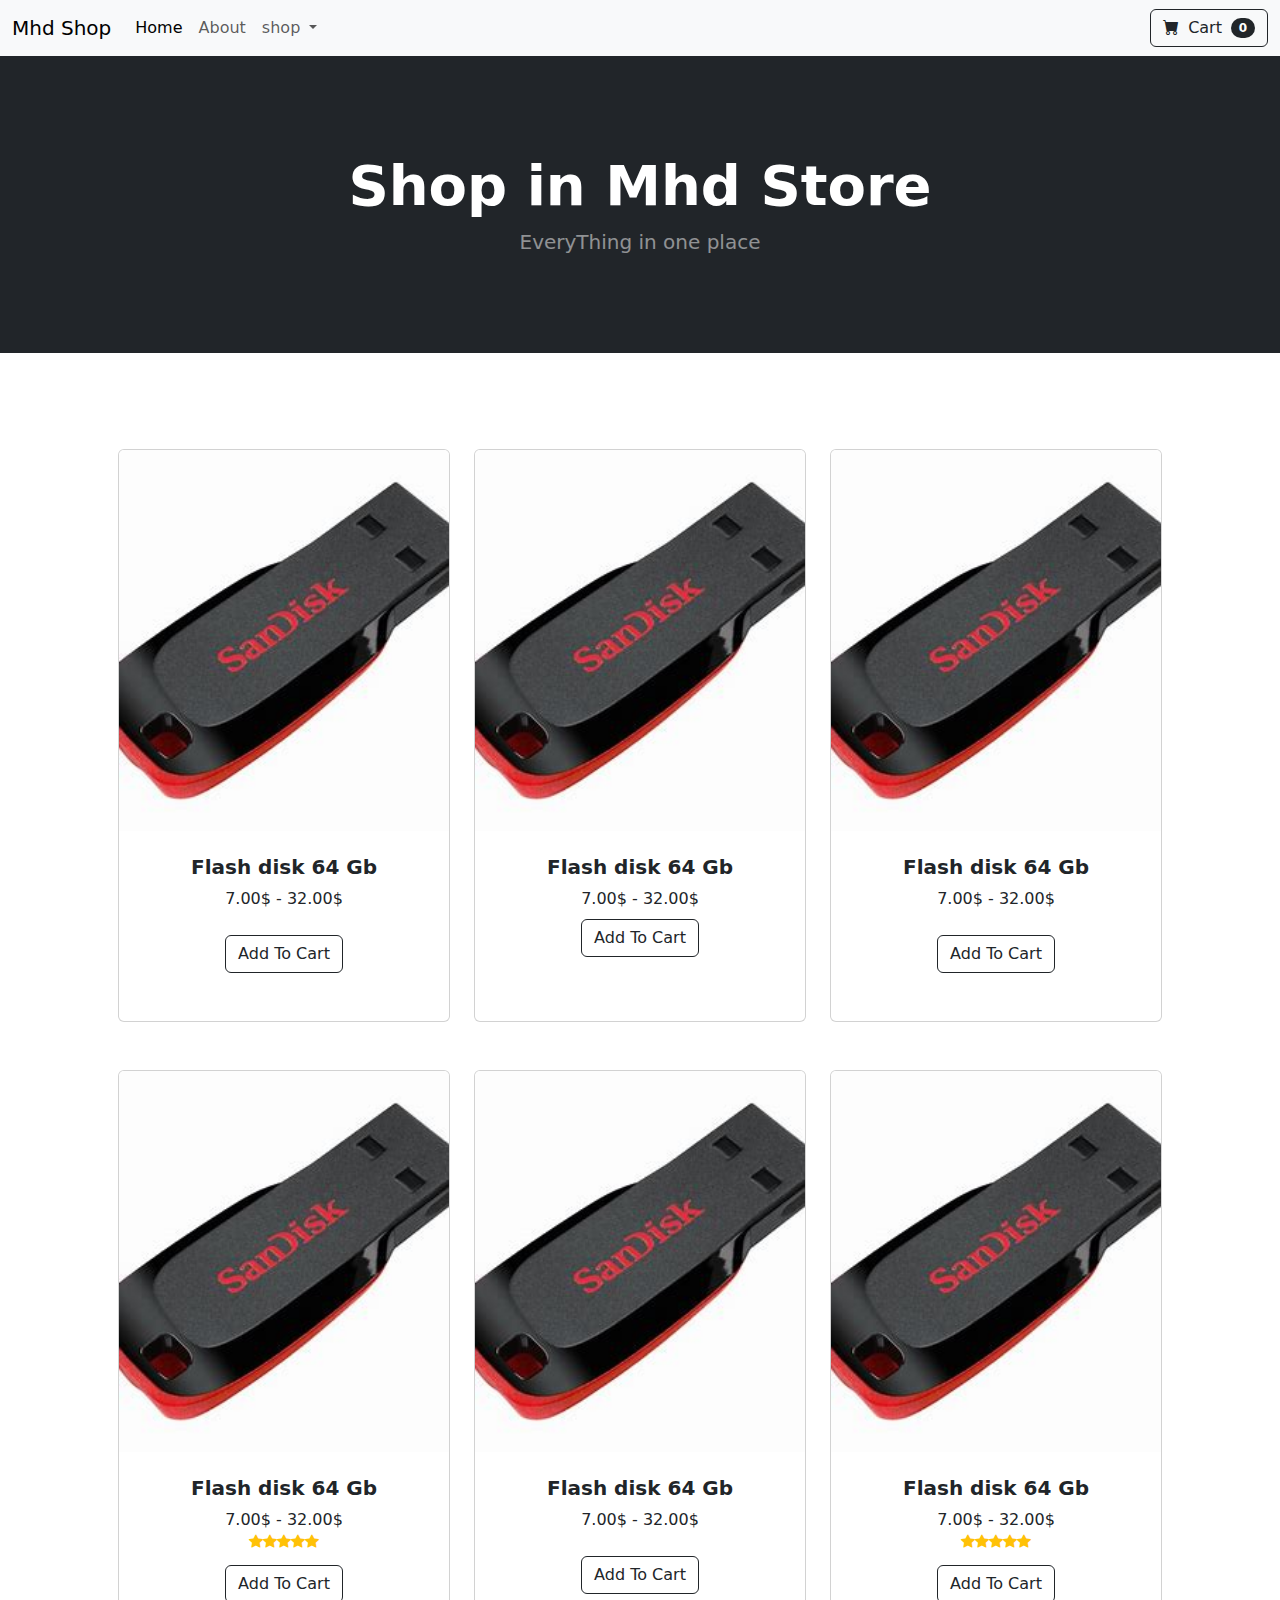
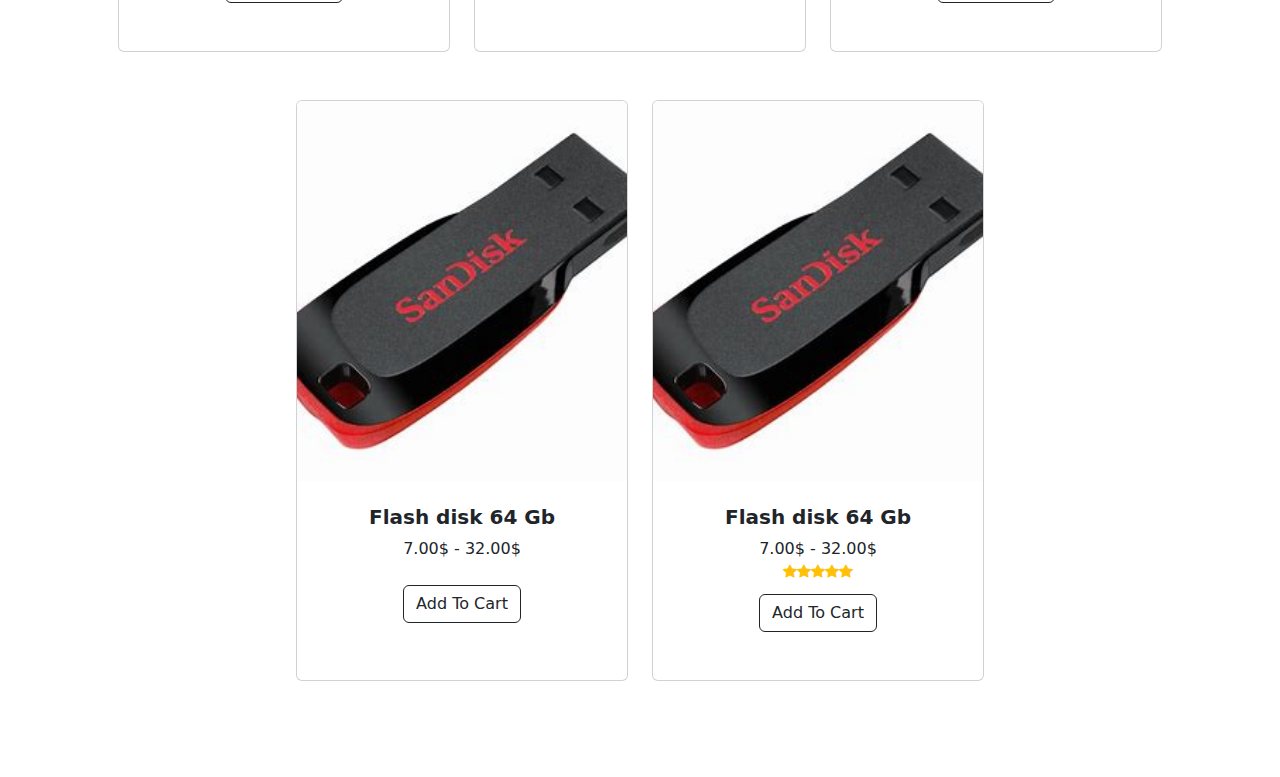
==== index.html @ 4065fd93 "save proj" ====
<!DOCTYPE html>
<html lang="en">

<head>
  <meta charset="UTF-8">
  <meta name="viewport" content="width=device-width, initial-scale=1.0">
  <title>bootstrap Project</title>
  <link rel="stylesheet" href="css/bootstrap.min.css">
  <link href="https://cdn.jsdelivr.net/npm/bootstrap-icons@1.5.0/font/bootstrap-icons.css" rel="stylesheet" />

</head>

<body>
  <nav class="navbar navbar-expand-lg navbar-light bg-light">
    <div class="container-fluid">
      <a class="navbar-brand" href="#">Mhd Shop</a>
      <button class="navbar-toggler" type="button" data-bs-toggle="collapse" data-bs-target="#navbarSupportedContent"
        aria-controls="navbarSupportedContent" aria-expanded="false" aria-label="Toggle navigation">
        <span class="navbar-toggler-icon"></span>
      </button>
      <div class="collapse navbar-collapse" id="navbarSupportedContent">
        <ul class="navbar-nav me-auto mb-2 mb-lg-0">
          <li class="nav-item">
            <a class="nav-link active" aria-current="page" href="#">Home</a>
          </li>
          <li class="nav-item">
            <a class="nav-link" href="#">About</a>
          </li>
          <li class="nav-item dropdown">
            <a class="nav-link dropdown-toggle" href="#" id="navbarDropdown" role="button" data-bs-toggle="dropdown"
              aria-expanded="false">
              shop
            </a>
            <ul class="dropdown-menu" aria-labelledby="navbarDropdown">
              <li><a class="dropdown-item" href="#">My shopping</a></li>
              <li><a class="dropdown-item" href="#">Recently Viewed</a></li>
              <li>
                <hr class="dropdown-divider">
              </li>
              <li><a class="dropdown-item" href="#">Witchlist</a></li>
            </ul>
          </li>

        </ul>

        <form class="d-flex">
          <button class="btn btn-outline-dark" type="submit">
            <i class="bi-cart-fill me-1"> </i>
            Cart
            <span class="badge bg-dark text-white ms-1 rounded-pill">0</span>
          </button>
        </form>
      </div>
    </div>
  </nav>
  <header class="bg-dark py-5 ">

    <div class="container px-4 px-lg-5 my-5">
      <div class="text-center text-white">

        <h1 class="display-4 fw-bolder">
          Shop in Mhd Store
        </h1>
        <p class="lead fw-normal text-white-50 mb-0">
          EveryThing in one place
        </p>
      </div>
    </div>
  </header>

  <section class="py-5">
    <div class="container px-4 px-lg-5 mt-5">
      <div class="row     row-cols-md-2 row-cols-lg-3 justify-content-center">
      <!-- <div class="row  row-cols-sm-1 row-cols-1 row-cols-md-2 row-cols-lg-4  justify-content-center"> -->

        <div class="col mb-5">
          <div class="card h-100">
            <img class="card-img-top" src="images/image1.jpeg" alt="error">
            <div class="card-body p-4">
              <div class="text-center">
                <h5 class=" fw-bolder">
                  Flash disk 64 Gb
                </h5>
                7.00$ - 32.00$
              </div>
              <div class="card-footer p-4 pt-4 border-top-0 bg-transparent ">
                <div class="text-center">
                  <a class="btn btn-outline-dark mt-auto" href="#">
                    Add To Cart
                  </a>
                </div>

              </div>
            </div>

          </div>
        </div>

        <!-- begin -->
        <div class="col mb-5">
          <div class="card h-100">
            <img class="card-img-top" src="images/image1.jpeg" alt="error">
            <div class="card-body p-4">
              <div class="text-center">
                <h5 class=" fw-bolder">
                  Flash disk 64 Gb
                </h5>
                7.00$ - 32.00$

                <div class="card-footer p-4 pt-2 border-top-0 bg-transparent ">
                  <div class="text-center">
                    <a class="btn btn-outline-dark mt-auto" href="#">
                      Add To Cart
                    </a>
                  </div>

                </div>
              </div>
            </div>
          </div>


        </div>
        <!-- end card -->
        <div class="col mb-5">
          <div class="card h-100">
            <img class="card-img-top" src="images/image1.jpeg" alt="error">
            <div class="card-body p-4">
              <div class="text-center">
                <h5 class=" fw-bolder">
                  Flash disk 64 Gb
                </h5>
                7.00$ - 32.00$
              </div>
              <div class="card-footer p-4 pt-4 border-top-0 bg-transparent ">
                <div class="text-center">
                  <a class="btn btn-outline-dark mt-auto" href="#">
                    Add To Cart
                  </a>
                </div>

              </div>
            </div>

          </div>
        </div>

        <!-- begin -->
        <div class="col mb-5">
          <div class="card h-100">
            <img class="card-img-top" src="images/image1.jpeg" alt="error">
            <div class="card-body p-4">
              <div class="text-center">
                <h5 class=" fw-bolder">
                  Flash disk 64 Gb
                </h5>
                7.00$ - 32.00$
                <div class="d-flex justify-content-center small text-warning mb-1">

                  <div class="bi-star-fill"></div>
                  <div class="bi-star-fill"></div>
                  <div class="bi-star-fill"></div>
                  <div class="bi-star-fill"></div>
                  <div class="bi-star-fill"></div>
                </div>
                <div class="card-footer p-4 pt-2 border-top-0 bg-transparent ">
                  <div class="text-center">
                    <a class="btn btn-outline-dark mt-auto" href="#">
                      Add To Cart
                    </a>
                  </div>

                </div>
              </div>
            </div>
          </div>


        </div>
        <!-- end card -->
        <div class="col mb-5">
          <div class="card h-100">
            <img class="card-img-top" src="images/image1.jpeg" alt="error">
            <div class="card-body p-4">
              <div class="text-center">
                <h5 class=" fw-bolder">
                  Flash disk 64 Gb
                </h5>
                7.00$ - 32.00$
              </div>
              <div class="card-footer p-4 pt-4 border-top-0 bg-transparent ">
                <div class="text-center">
                  <a class="btn btn-outline-dark mt-auto" href="#">
                    Add To Cart
                  </a>
                </div>

              </div>
            </div>

          </div>
        </div>

        <!-- begin -->
        <div class="col mb-5">
          <div class="card h-100">
            <img class="card-img-top" src="images/image1.jpeg" alt="error">
            <div class="card-body p-4">
              <div class="text-center">
                <h5 class=" fw-bolder">
                  Flash disk 64 Gb
                </h5>
                7.00$ - 32.00$
                <div class="d-flex justify-content-center small text-warning mb-1">

                  <div class="bi-star-fill"></div>
                  <div class="bi-star-fill"></div>
                  <div class="bi-star-fill"></div>
                  <div class="bi-star-fill"></div>
                  <div class="bi-star-fill"></div>
                </div>
                <div class="card-footer p-4 pt-2 border-top-0 bg-transparent ">
                  <div class="text-center">
                    <a class="btn btn-outline-dark mt-auto" href="#">
                      Add To Cart
                    </a>
                  </div>

                </div>
              </div>
            </div>
          </div>


        </div>
        <!-- end card -->
        <div class="col mb-5">
          <div class="card h-100">
            <img class="card-img-top" src="images/image1.jpeg" alt="error">
            <div class="card-body p-4">
              <div class="text-center">
                <h5 class=" fw-bolder">
                  Flash disk 64 Gb
                </h5>
                7.00$ - 32.00$
              </div>
              <div class="card-footer p-4 pt-4 border-top-0 bg-transparent ">
                <div class="text-center">
                  <a class="btn btn-outline-dark mt-auto" href="#">
                    Add To Cart
                  </a>
                </div>

              </div>
            </div>

          </div>
        </div>

        <!-- begin -->
        <div class="col mb-5">
          <div class="card h-100">
            <img class="card-img-top" src="images/image1.jpeg" alt="error">
            <div class="card-body p-4">
              <div class="text-center">
                <h5 class=" fw-bolder">
                  Flash disk 64 Gb
                </h5>
                7.00$ - 32.00$
                <div class="d-flex justify-content-center small text-warning mb-1">

                  <div class="bi-star-fill"></div>
                  <div class="bi-star-fill"></div>
                  <div class="bi-star-fill"></div>
                  <div class="bi-star-fill"></div>
                  <div class="bi-star-fill"></div>
                </div>
                <div class="card-footer p-4 pt-2 border-top-0 bg-transparent ">
                  <div class="text-center">
                    <a class="btn btn-outline-dark mt-auto" href="#">
                      Add To Cart
                    </a>
                  </div>

                </div>
              </div>
            </div>
          </div>


        </div>
        <!-- end card -->

      </div>



    </div>


  </section>

  </section>




</body>

</html>
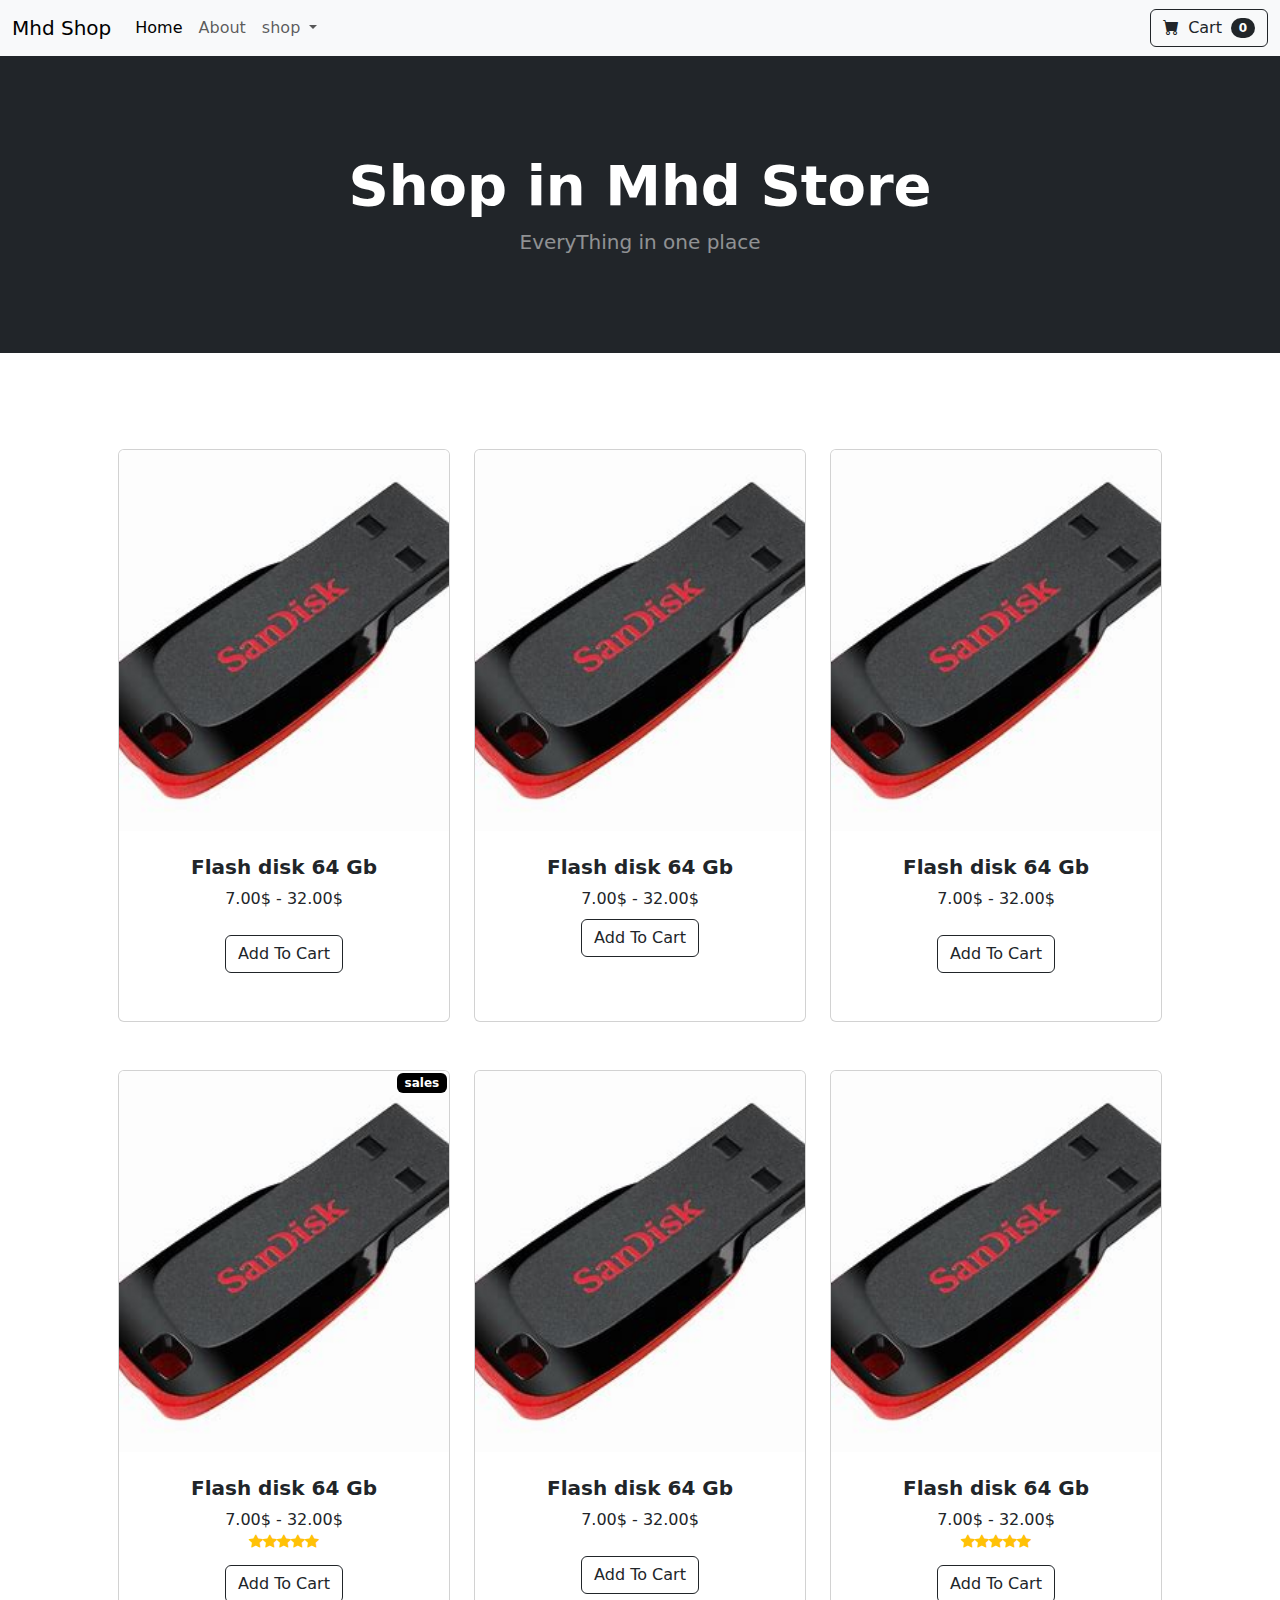
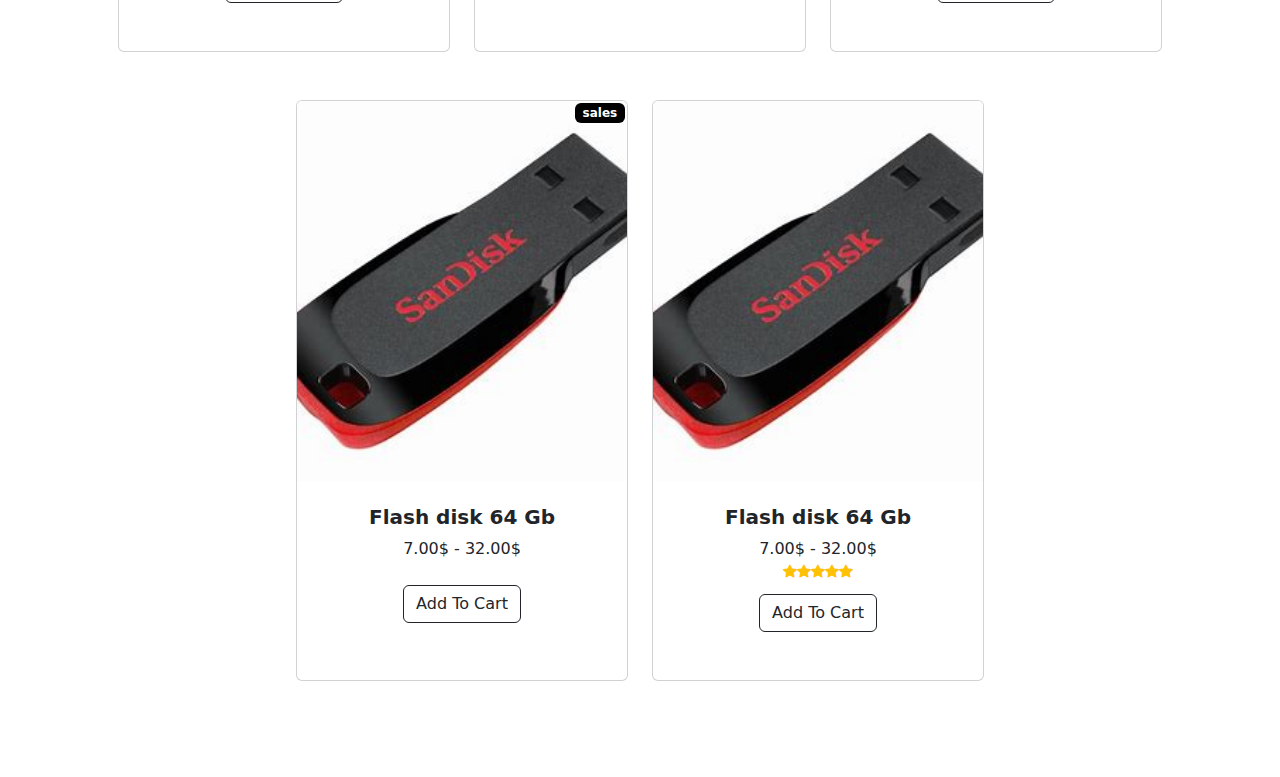
==== commit 0d920a19: "add sales icons" ====
--- a/index.html
+++ b/index.html
@@ -147,7 +147,11 @@
 
         <!-- begin -->
         <div class="col mb-5">
-          <div class="card h-100">
+
+          <div class="card h-100">
+            <div class=" position-absolute bg-black text-white badge" style="top: 2px; right: 2px  ;">
+              sales  
+            </div>
             <img class="card-img-top" src="images/image1.jpeg" alt="error">
             <div class="card-body p-4">
               <div class="text-center">
@@ -236,6 +240,9 @@
         <!-- end card -->
         <div class="col mb-5">
           <div class="card h-100">
+            <div class=" position-absolute bg-black text-white badge" style="top: 2px; right: 2px  ;">
+              sales  
+            </div>
             <img class="card-img-top" src="images/image1.jpeg" alt="error">
             <div class="card-body p-4">
               <div class="text-center">
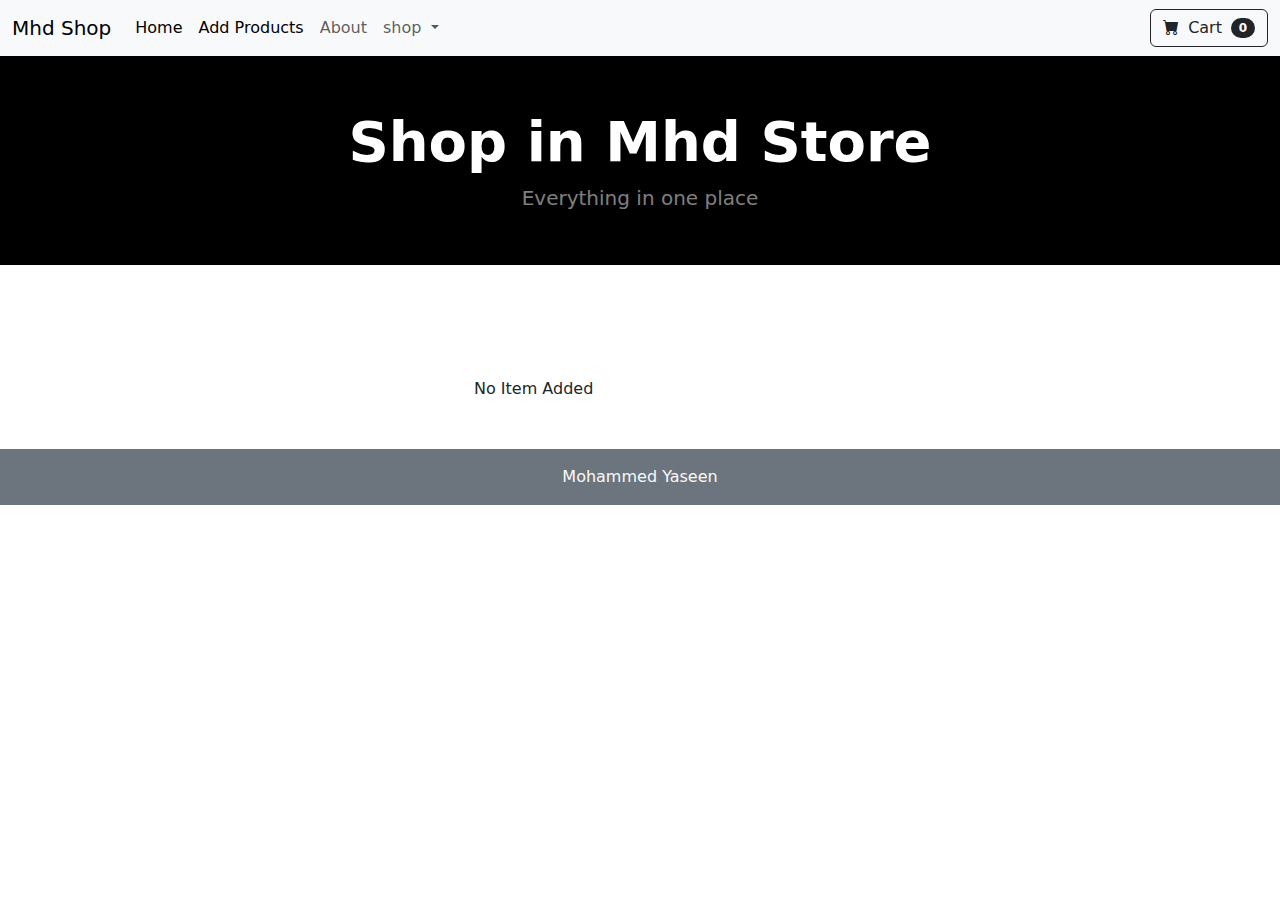
==== commit 3d455b4a: "before make animation" ====
--- a/index.html
+++ b/index.html
@@ -7,310 +7,43 @@
   <title>bootstrap Project</title>
   <link rel="stylesheet" href="css/bootstrap.min.css">
   <link href="https://cdn.jsdelivr.net/npm/bootstrap-icons@1.5.0/font/bootstrap-icons.css" rel="stylesheet" />
-
+ 
 </head>
 
 <body>
-  <nav class="navbar navbar-expand-lg navbar-light bg-light">
-    <div class="container-fluid">
-      <a class="navbar-brand" href="#">Mhd Shop</a>
-      <button class="navbar-toggler" type="button" data-bs-toggle="collapse" data-bs-target="#navbarSupportedContent"
-        aria-controls="navbarSupportedContent" aria-expanded="false" aria-label="Toggle navigation">
-        <span class="navbar-toggler-icon"></span>
-      </button>
-      <div class="collapse navbar-collapse" id="navbarSupportedContent">
-        <ul class="navbar-nav me-auto mb-2 mb-lg-0">
-          <li class="nav-item">
-            <a class="nav-link active" aria-current="page" href="#">Home</a>
-          </li>
-          <li class="nav-item">
-            <a class="nav-link" href="#">About</a>
-          </li>
-          <li class="nav-item dropdown">
-            <a class="nav-link dropdown-toggle" href="#" id="navbarDropdown" role="button" data-bs-toggle="dropdown"
-              aria-expanded="false">
-              shop
-            </a>
-            <ul class="dropdown-menu" aria-labelledby="navbarDropdown">
-              <li><a class="dropdown-item" href="#">My shopping</a></li>
-              <li><a class="dropdown-item" href="#">Recently Viewed</a></li>
-              <li>
-                <hr class="dropdown-divider">
-              </li>
-              <li><a class="dropdown-item" href="#">Witchlist</a></li>
-            </ul>
-          </li>
+  
+<nav id ="MainNav">
 
-        </ul>
+</nav>
+  
+  <header id ="siteheader">
 
-        <form class="d-flex">
-          <button class="btn btn-outline-dark" type="submit">
-            <i class="bi-cart-fill me-1"> </i>
-            Cart
-            <span class="badge bg-dark text-white ms-1 rounded-pill">0</span>
-          </button>
-        </form>
-      </div>
-    </div>
-  </nav>
-  <header class="bg-dark py-5 ">
+  </header>
 
-    <div class="container px-4 px-lg-5 my-5">
-      <div class="text-center text-white">
 
-        <h1 class="display-4 fw-bolder">
-          Shop in Mhd Store
-        </h1>
-        <p class="lead fw-normal text-white-50 mb-0">
-          EveryThing in one place
-        </p>
-      </div>
-    </div>
-  </header>
+  <div class="p-2 fw-bold fs-4  "   id="ShowTotalPrice">
+
+  </div>
 
   <section class="py-5">
     <div class="container px-4 px-lg-5 mt-5">
-      <div class="row     row-cols-md-2 row-cols-lg-3 justify-content-center">
-      <!-- <div class="row  row-cols-sm-1 row-cols-1 row-cols-md-2 row-cols-lg-4  justify-content-center"> -->
-
-        <div class="col mb-5">
-          <div class="card h-100">
-            <img class="card-img-top" src="images/image1.jpeg" alt="error">
-            <div class="card-body p-4">
-              <div class="text-center">
-                <h5 class=" fw-bolder">
-                  Flash disk 64 Gb
-                </h5>
-                7.00$ - 32.00$
-              </div>
-              <div class="card-footer p-4 pt-4 border-top-0 bg-transparent ">
-                <div class="text-center">
-                  <a class="btn btn-outline-dark mt-auto" href="#">
-                    Add To Cart
-                  </a>
-                </div>
-
-              </div>
-            </div>
-
-          </div>
-        </div>
-
-        <!-- begin -->
-        <div class="col mb-5">
-          <div class="card h-100">
-            <img class="card-img-top" src="images/image1.jpeg" alt="error">
-            <div class="card-body p-4">
-              <div class="text-center">
-                <h5 class=" fw-bolder">
-                  Flash disk 64 Gb
-                </h5>
-                7.00$ - 32.00$
-
-                <div class="card-footer p-4 pt-2 border-top-0 bg-transparent ">
-                  <div class="text-center">
-                    <a class="btn btn-outline-dark mt-auto" href="#">
-                      Add To Cart
-                    </a>
-                  </div>
-
-                </div>
-              </div>
-            </div>
-          </div>
-
-
-        </div>
-        <!-- end card -->
-        <div class="col mb-5">
-          <div class="card h-100">
-            <img class="card-img-top" src="images/image1.jpeg" alt="error">
-            <div class="card-body p-4">
-              <div class="text-center">
-                <h5 class=" fw-bolder">
-                  Flash disk 64 Gb
-                </h5>
-                7.00$ - 32.00$
-              </div>
-              <div class="card-footer p-4 pt-4 border-top-0 bg-transparent ">
-                <div class="text-center">
-                  <a class="btn btn-outline-dark mt-auto" href="#">
-                    Add To Cart
-                  </a>
-                </div>
-
-              </div>
-            </div>
-
-          </div>
-        </div>
-
-        <!-- begin -->
-        <div class="col mb-5">
-
-          <div class="card h-100">
-            <div class=" position-absolute bg-black text-white badge" style="top: 2px; right: 2px  ;">
-              sales  
-            </div>
-            <img class="card-img-top" src="images/image1.jpeg" alt="error">
-            <div class="card-body p-4">
-              <div class="text-center">
-                <h5 class=" fw-bolder">
-                  Flash disk 64 Gb
-                </h5>
-                7.00$ - 32.00$
-                <div class="d-flex justify-content-center small text-warning mb-1">
-
-                  <div class="bi-star-fill"></div>
-                  <div class="bi-star-fill"></div>
-                  <div class="bi-star-fill"></div>
-                  <div class="bi-star-fill"></div>
-                  <div class="bi-star-fill"></div>
-                </div>
-                <div class="card-footer p-4 pt-2 border-top-0 bg-transparent ">
-                  <div class="text-center">
-                    <a class="btn btn-outline-dark mt-auto" href="#">
-                      Add To Cart
-                    </a>
-                  </div>
-
-                </div>
-              </div>
-            </div>
-          </div>
-
-
-        </div>
-        <!-- end card -->
-        <div class="col mb-5">
-          <div class="card h-100">
-            <img class="card-img-top" src="images/image1.jpeg" alt="error">
-            <div class="card-body p-4">
-              <div class="text-center">
-                <h5 class=" fw-bolder">
-                  Flash disk 64 Gb
-                </h5>
-                7.00$ - 32.00$
-              </div>
-              <div class="card-footer p-4 pt-4 border-top-0 bg-transparent ">
-                <div class="text-center">
-                  <a class="btn btn-outline-dark mt-auto" href="#">
-                    Add To Cart
-                  </a>
-                </div>
-
-              </div>
-            </div>
-
-          </div>
-        </div>
-
-        <!-- begin -->
-        <div class="col mb-5">
-          <div class="card h-100">
-            <img class="card-img-top" src="images/image1.jpeg" alt="error">
-            <div class="card-body p-4">
-              <div class="text-center">
-                <h5 class=" fw-bolder">
-                  Flash disk 64 Gb
-                </h5>
-                7.00$ - 32.00$
-                <div class="d-flex justify-content-center small text-warning mb-1">
-
-                  <div class="bi-star-fill"></div>
-                  <div class="bi-star-fill"></div>
-                  <div class="bi-star-fill"></div>
-                  <div class="bi-star-fill"></div>
-                  <div class="bi-star-fill"></div>
-                </div>
-                <div class="card-footer p-4 pt-2 border-top-0 bg-transparent ">
-                  <div class="text-center">
-                    <a class="btn btn-outline-dark mt-auto" href="#">
-                      Add To Cart
-                    </a>
-                  </div>
-
-                </div>
-              </div>
-            </div>
-          </div>
-
-
-        </div>
-        <!-- end card -->
-        <div class="col mb-5">
-          <div class="card h-100">
-            <div class=" position-absolute bg-black text-white badge" style="top: 2px; right: 2px  ;">
-              sales  
-            </div>
-            <img class="card-img-top" src="images/image1.jpeg" alt="error">
-            <div class="card-body p-4">
-              <div class="text-center">
-                <h5 class=" fw-bolder">
-                  Flash disk 64 Gb
-                </h5>
-                7.00$ - 32.00$
-              </div>
-              <div class="card-footer p-4 pt-4 border-top-0 bg-transparent ">
-                <div class="text-center">
-                  <a class="btn btn-outline-dark mt-auto" href="#">
-                    Add To Cart
-                  </a>
-                </div>
-
-              </div>
-            </div>
-
-          </div>
-        </div>
-
-        <!-- begin -->
-        <div class="col mb-5">
-          <div class="card h-100">
-            <img class="card-img-top" src="images/image1.jpeg" alt="error">
-            <div class="card-body p-4">
-              <div class="text-center">
-                <h5 class=" fw-bolder">
-                  Flash disk 64 Gb
-                </h5>
-                7.00$ - 32.00$
-                <div class="d-flex justify-content-center small text-warning mb-1">
-
-                  <div class="bi-star-fill"></div>
-                  <div class="bi-star-fill"></div>
-                  <div class="bi-star-fill"></div>
-                  <div class="bi-star-fill"></div>
-                  <div class="bi-star-fill"></div>
-                </div>
-                <div class="card-footer p-4 pt-2 border-top-0 bg-transparent ">
-                  <div class="text-center">
-                    <a class="btn btn-outline-dark mt-auto" href="#">
-                      Add To Cart
-                    </a>
-                  </div>
-
-                </div>
-              </div>
-            </div>
-          </div>
-
-
-        </div>
-        <!-- end card -->
+      <div id ="card_title" class="row     row-cols-md-2 row-cols-lg-3 justify-content-center">
 
       </div>
-
-
-
     </div>
-
-
-  </section>
-
   </section>
 
 
 
+  <footer  >  
+    <div id="pagefooter" >
+
+    </div>
+  
+  </footer> 
+
+
+<script src="js/index.js"></script>
 
 </body>
 
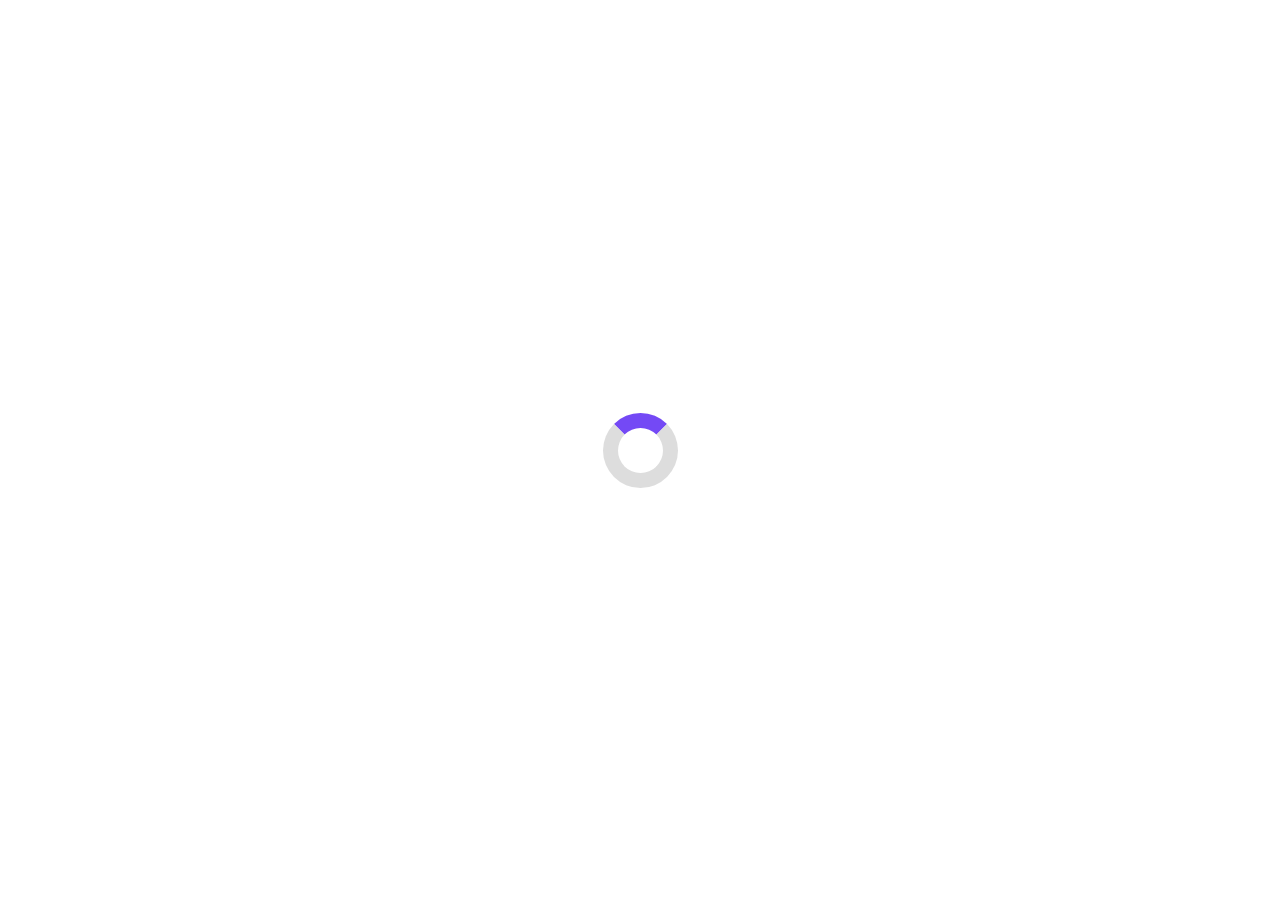
==== commit 1932f91a: "finish add show price and products" ====
--- a/index.html
+++ b/index.html
@@ -7,44 +7,74 @@
   <title>bootstrap Project</title>
   <link rel="stylesheet" href="css/bootstrap.min.css">
   <link href="https://cdn.jsdelivr.net/npm/bootstrap-icons@1.5.0/font/bootstrap-icons.css" rel="stylesheet" />
- 
+  <link rel="stylesheet" href="css/animate2.css">
 </head>
 
 <body>
-  
-<nav id ="MainNav">
 
-</nav>
-  
-  <header id ="siteheader">
+  <nav id="MainNav">
+
+  </nav>
+
+  <header id="siteheader">
 
   </header>
 
+  <div class="form-container">
 
-  <div class="p-2 fw-bold fs-4  "   id="ShowTotalPrice">
 
-  </div>
+    <div>
+      <div class="row ">
+        <div class=" w-25 col-3 p-0">
+          <input type="text" class="form-control" id="search" placeholder="search..." />
+          <!-- <button type="clear" class="btn btn-info">clear</button> -->
+        </div>
+        <div class=" px-0 col-2">
+          <button id="searchbtn" type="button" class="btn btn-primary  w-25 text-center px-0">search</button>
+        </div>
+        
+        <div class="col-4 p-1 fw-bold text-danger-emphasis   " id="ShowTotalPrice">
 
-  <section class="py-5">
-    <div class="container px-4 px-lg-5 mt-5">
-      <div id ="card_title" class="row     row-cols-md-2 row-cols-lg-3 justify-content-center">
+        </div>
+        <div class="col-3 p-2 fw-bold  " id="ShowTotalProduct"></div>
+      </div>
+      <div id="msg_bar1">
 
       </div>
     </div>
-  </section>
+    <div class="results-container">
+      <ul class="results-list" id="list">
+
+      </ul>
+    </div>
 
 
+    
 
-  <footer  >  
-    <div id="pagefooter" >
+    <section class="py-1">
+      <div class="container px-1 px-lg-5 mt-2">
+        <div id="card_title" class="row     row-cols-md-2 row-cols-lg-3 justify-content-center">
 
-    </div>
-  
-  </footer> 
+        </div>
+      </div>
+    </section>
 
 
-<script src="js/index.js"></script>
+    <footer>
+      <div id="pagefooter">
 
+      </div>
+
+    </footer>
+    <div class="loader" id="load1"></div>
+
+ 
+    <script src="js/Helpers.js"></script>
+    <script src="js/animate.js"></script>
+
+    <script src="js/index.js"></script>
+
+  
 </body>
 
 </html>--- a/css/animate2.css
+++ b/css/animate2.css
@@ -0,0 +1,39 @@
+.loader {
+    position: fixed;
+    top: 0;
+    left: 0;
+    width: 100vw;
+    height: 100vh;
+    display: flex;
+    justify-content: center;
+    align-items: center;
+    background-color: #fff;
+    transition: opacity 0.75s, visibility 0.75s;
+
+}
+
+.loader-hidden {
+    opacity: 0;
+    visibility: hidden;
+}
+
+.loader::after {
+    content: "";
+    width: 75px;
+    height: 75px;
+    border: 15px solid #dddddd;
+    border-top-color: #7449f5;
+    border-radius: 50%;
+    animation: loading 0.75s ease infinite;
+
+}
+
+@keyframes loading {
+    from {
+        transform: rotate(0trun);
+    }
+
+    to {
+        transform: rotate(1turn);
+    }
+}